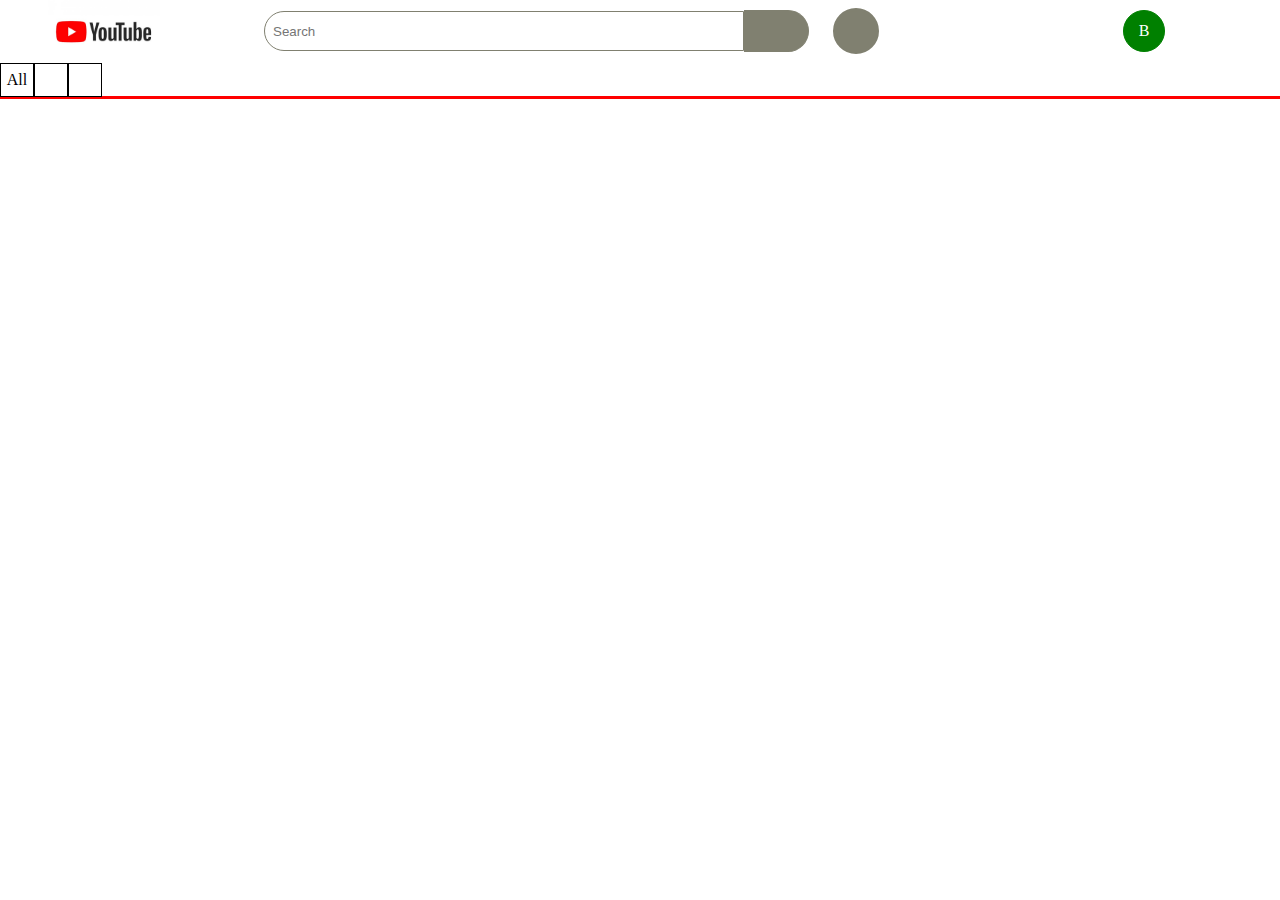
==== index.html @ f6dd5614 "go" ====
<html>
<head>
    <link rel="stylesheet" href="style.css">
    <meta name="viewport" content="width=device-width, initial-scale=1.0">
    <title>Youtube</title>
</head>
<body>
       
    <div class="index" id="pre">
        <iframe
          width="0"
          height="0"
          src="https://www.youtube.com/embed/EIWyuA1eFd4"
          title="Andromedik &amp; Used - Take Me | DnB | NCS - Copyright Free Music"
          frameborder="0"
          allow="accelerometer; autoplay; clipboard-write; encrypted-media; gyroscope; picture-in-picture; web-share"
          allowfullscreen
        ></iframe>
        <iframe
          width="0"
          height="0"
          src="https://www.youtube.com/embed/EIWyuA1eFd4"
          title="Andromedik &amp; Used - Take Me | DnB | NCS - Copyright Free Music"
          frameborder="0"
          allow="accelerometer; autoplay; clipboard-write; encrypted-media; gyroscope; picture-in-picture; web-share"
          allowfullscreen
        ></iframe>
        <iframe
          width="0"
          height="0"
          src="https://www.youtube.com/embed/EIWyuA1eFd4"
          title="Andromedik &amp; Used - Take Me | DnB | NCS - Copyright Free Music"
          frameborder="0"
          allow="accelerometer; autoplay; clipboard-write; encrypted-media; gyroscope; picture-in-picture; web-share"
          allowfullscreen
        ></iframe>
        <div class="img">
          <img class="log" src="img2/logo.png">
        </div>
      </div>
     
        




</body>
<script src="load.js"></script>
</html>
---- style.css ----
*
{
    margin:0;
    padding:0;
    border:border-box;
}



.log
{
    width:8rem;
    position:absolute;
    top:50%;
    left:50%;
    transform:translate(-50%,-50%);
}

.ytmain
{

    width:100%;
    height:6rem;
    border-bottom:.2rem solid red;
    display: flex;
    justify-content: left;
    align-items:left;
    text-align: center;
    flex-direction: column;
}
.yt
{

    display: flex;
    justify-content:left;
    align-items: center;
    text-align: center;
}

img
{
    width:7rem;
    cursor: pointer;
    margin-right:1.5rem;
}

.sdiv
{
    display: flex;
    align-items: center;
    text-align: center;
    justify-content: center;
}

.search input
{
     width:30rem;
     border:.1rem solid #808070;
     border-top-left-radius:3rem;
     border-bottom-left-radius:3rem;
     height:2.5rem;
     margin-left:5rem;
     padding-left:.5rem;
     
    }
    
    .sicon 
    {
        width:4rem;
        border:.1rem solid #808070 ;
        height:2.5rem;
        text-align: center;
        align-items: center;
        margin-left:0;
        background-color:#808070;
        color:white;
        border-left:none;
        border-top-right-radius:3rem;
        border-bottom-right-radius:3rem;
        display: flex;
        cursor: pointer;
        justify-content: center;
    }
    
    .mic
    {
        width:2.5rem;
        border:solid #808070;
        height:2.5rem;
        border-radius:50%;
        display: flex;
        align-items: center;
        text-align: center;
        margin-right:1.5rem;
        justify-content: center;
        margin-left:1.5rem;
        background-color: #808070;
        color:white;
    }
    
    .create
    {
        width:2.5rem;
        border:solid transparent;
        height:2.5rem;
        border-radius:50%;
        display: flex;
        align-items: center;
        text-align: center;
        justify-content: center;
        margin-left:1.5rem;
        background-color:transparent;
        color:black;
        margin-left:5rem;
    }
    
    .create:hover
    {
        
        background-color: #808070;
    border:solid #808070;
    color:white;
    cursor: pointer;
}
.bell
{
    width:2.5rem;
    border:solid transparent;
    height:2.5rem;
    border-radius:50%;
    display: flex;
    align-items: center;
    text-align: center;
    justify-content: center;
    margin-left:1.5rem;
    cursor: pointer;
    background-color:transparent;
    color:black;
}

.bell:hover
{
    background-color: #808070;
    color:white;
    border:solid #808070;
    
}
.user
{
    width:2.5rem;
    border:.1rem solid #008000;
    height:2.5rem;
    border-radius:50%;
    display: flex;
    align-items: center;
    text-align: center;
    justify-content: center;
    margin-left:1.5rem;
    background-color:#008000;
    color:white;
}

.bar
{
    margin-left:1.5rem;
    margin-right:1.5rem;
    font-size:1.5rem;
}

.box
{
    display: flex;
    align-items: center;
    text-align: center;
    justify-content:left;
}
.box1
{
    width:2rem;
    height:2rem;
    border:.1rem solid black;
    display: flex;
    justify-content: center;
    align-items:center;
    text-align: center;
}
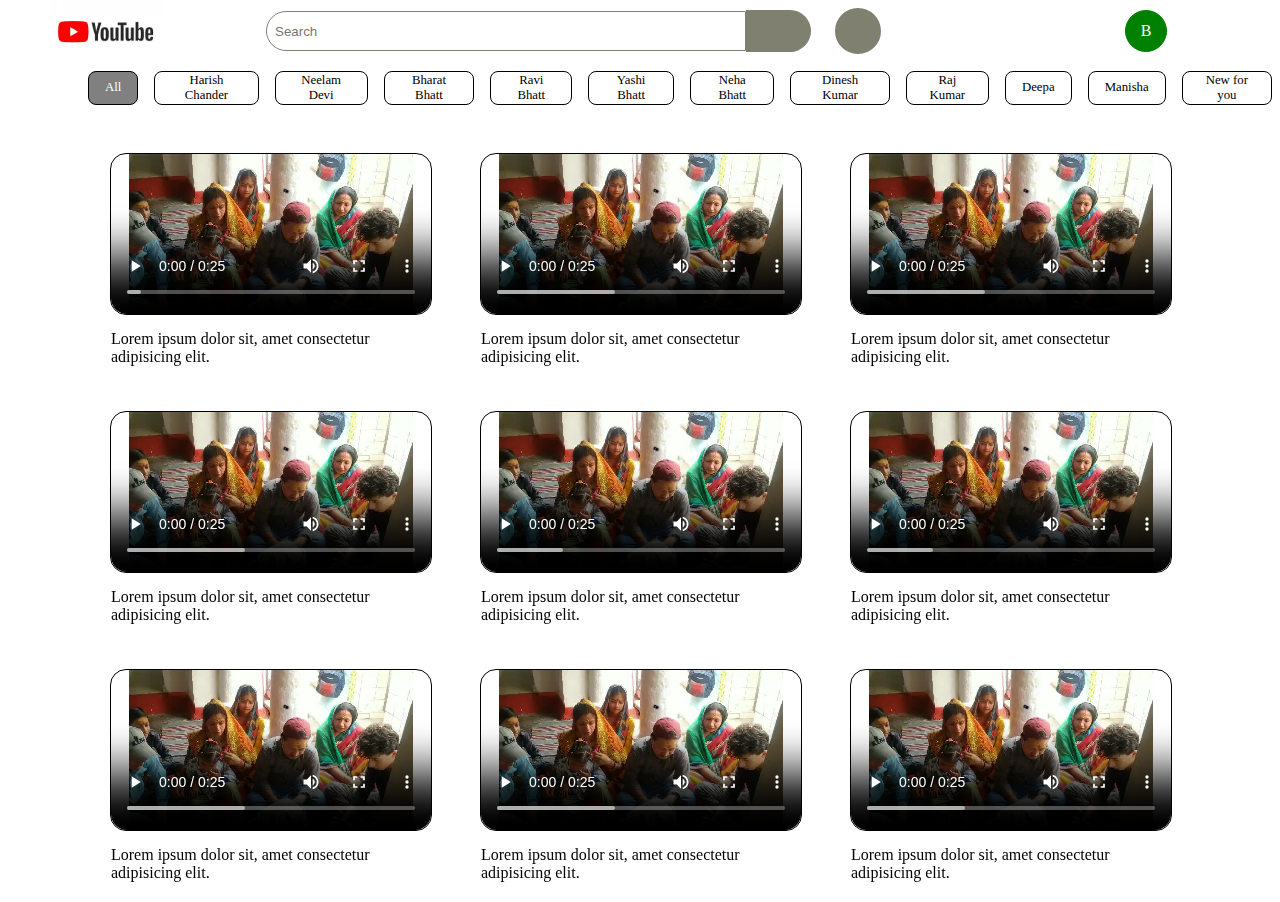
==== commit 7c5e021e: "go" ====
--- a/index.html
+++ b/index.html
@@ -1,7 +1,7 @@
 <html>
 <head>
     <link rel="stylesheet" href="style.css">
-    <meta name="viewport" content="width=device-width, initial-scale=1.0">
+    <meta name="viewport" content="width=device-width,initial-scale=1,maximum-scale=1,user-scalable=0">
     <title>Youtube</title>
 </head>
 <body>
--- a/style.css
+++ b/style.css
@@ -1,186 +1,840 @@
-*
+* {
+    margin: 0;
+    padding: 0;
+    border: border-box;
+}
+
+html
 {
-    margin:0;
-    padding:0;
-    border:border-box;
-}
-
-
-
-.log
+    overflow-y: scroll;
+    scrollbar-width:thin;
+    scroll-behavior: smooth;
+    
+    
+
+}
+
+.sicon1,.bell1,.cast
+    {
+        display: none;
+    }
+
+.log {
+    width: 8rem;
+    position: absolute;
+    top: 50%;
+    left: 50%;
+    transform: translate(-50%, -50%);
+}
+
+.supmainyt {
+    width: 100%;
+    height: 8rem;
+    display: flex;
+    justify-content: left;
+    align-items: left;
+    background-color: white;
+    text-align: left;
+    top: 0;
+    z-index: 1;
+    position: sticky;
+    flex-direction: column;
+
+}
+
+.yt {
+    justify-content: left;
+    text-align: center;
+    align-items: center;
+    display: flex;
+
+
+}
+
+
+.hdiv {
+    display: flex;
+    justify-content: left;
+
+
+    align-items: center;
+    text-align: center;
+}
+
+/* .yt
 {
-    width:8rem;
-    position:absolute;
-    top:50%;
-    left:50%;
-    transform:translate(-50%,-50%);
-}
-
-.ytmain
+
+} */
+
+img {
+    width: 7rem;
+    cursor: pointer;
+    margin-right: 1.5rem;
+}
+
+.sdiv {
+    display: flex;
+    align-items: center;
+    text-align: center;
+    justify-content: center;
+}
+
+.search input {
+    width: 30rem;
+    border: .1rem solid #808070;
+    border-top-left-radius: 3rem;
+    border-bottom-left-radius: 3rem;
+    height: 2.5rem;
+    margin-left: 5rem;
+    padding-left: .5rem;
+
+}
+
+.text
+    {
+        margin-top:1rem;
+        
+    }
+
+.sicon {
+    width: 4rem;
+    border: .1rem solid #808070;
+    height: 2.5rem;
+    text-align: center;
+    align-items: center;
+    margin-left: 0;
+    background-color: #808070;
+    color: white;
+    border-left: none;
+    border-top-right-radius: 3rem;
+    border-bottom-right-radius: 3rem;
+    display: flex;
+    cursor: pointer;
+    justify-content: center;
+}
+
+.sicon:hover {
+
+    width: 4rem;
+    border: .1rem solid #808070;
+    height: 2.5rem;
+    text-align: center;
+    align-items: center;
+    margin-left: 0;
+    background-color: #808070;
+    color: white;
+    border-left: none;
+    border-top-right-radius: 3rem;
+    border-bottom-right-radius: 3rem;
+    display: flex;
+    cursor: pointer;
+    justify-content: center;
+}
+
+.mic {
+    width: 2.5rem;
+    border: solid #808070;
+    height: 2.5rem;
+    border-radius: 50%;
+    display: flex;
+    cursor: pointer;
+    align-items: center;
+    text-align: center;
+    margin-right: 1.5rem;
+    justify-content: center;
+    margin-left: 1.5rem;
+    background-color: #808070;
+    color: white;
+}
+
+.mic:hover {
+    width: 2.5rem;
+    border: solid #808070;
+    height: 2.5rem;
+    border-radius: 50%;
+    display: flex;
+    cursor: pointer;
+    align-items: center;
+    text-align: center;
+    margin-right: 1.5rem;
+    justify-content: center;
+    margin-left: 1.5rem;
+    background-color: #808070;
+    color: white;
+}
+
+.create {
+    width: 2.5rem;
+    border: solid transparent;
+    height: 2.5rem;
+    border-radius: 50%;
+    display: flex;
+    align-items: center;
+    text-align: center;
+    justify-content: center;
+    margin-left: 1.5rem;
+    background-color: transparent;
+    color: black;
+    margin-left: 5rem;
+}
+
+.create:hover {
+
+    background-color: #808070;
+    border: solid #808070;
+    color: white;
+    cursor: pointer;
+}
+
+.bell {
+    width: 2.5rem;
+    border: solid transparent;
+    height: 2.5rem;
+    border-radius: 50%;
+    display: flex;
+    align-items: center;
+    text-align: center;
+    justify-content: center;
+    margin-left: 1.5rem;
+    cursor: pointer;
+    background-color: transparent;
+    color: black;
+}
+
+.bell:hover {
+    background-color: #808070;
+    color: white;
+    border: solid #808070;
+
+}
+
+.user {
+    width: 2.5rem;
+    border: .1rem solid #008000;
+    height: 2.5rem;
+    border-radius: 50%;
+    display: flex;
+    align-items: center;
+    text-align: center;
+    justify-content: center;
+    margin-left: 1.5rem;
+    background-color: #008000;
+    color: white;
+}
+
+.bar {
+    margin-left: 1.5rem;
+    margin-right: 1.5rem;
+    cursor: pointer;
+
+    background-color: transparent;
+    border: .1rem solid transparent;
+
+    font-size: 1.5rem;
+}
+
+
+
+.box {
+    display: flex;
+    align-items: center;
+    text-align: center;
+    justify-content: left;
+}
+
+.box1 {
+    width: fit-content;
+    padding-left: 1rem;
+    padding-right: 1rem;
+    margin: .5rem;
+
+    cursor: pointer;
+    height: 2rem;
+    border: .1rem solid black;
+    display: flex;
+    font-size: .8rem;
+    justify-content: center;
+    border-radius: .5rem;
+    align-items: center;
+    text-align: center;
+}
+
+.dicon1
 {
-
-    width:100%;
-    height:6rem;
-    border-bottom:.2rem solid red;
+    display:none;
+}
+
+.dicon {
+    display: flex;
+    justify-content: center;
+    background-color: red;
+    width: 0;
+    flex-direction: column;
+    align-items: left;
+    margin-left: 1.5rem;
+    font-size: 1.5rem;
+    text-align: left;
+
+
+}
+
+#ytd {
+    margin-left: 5.5rem;
+    background-color: grey;
+    color: white;
+}
+
+
+
+.dicon i {
+    margin-top: 3rem;
+    cursor: pointer;
+}
+
+
+
+.bbox {
+    display: flex;
+    justify-content: center;
+    align-items: center;
+    flex-wrap: wrap;
+    text-align: left;
+
+}
+
+
+.bb1 {
+    width: 22rem;
+    display: flex;
+    justify-content: flex-start;
+    text-align: left;
+    align-items: flex-start;
+    height: 15rem;
+    margin: .5rem;
+
+    border: .1rem solid transparent;
+    border-radius: 1rem;
+
+}
+
+.bb1:hover {
+    border: .1rem solid #808060;
+    background-color: #808060;
+    cursor: pointer;
+    opacity: 50%;
+    transition: all ease-in-out 1s;
+
+}
+
+.bb1_1 {
+    width: 20rem;
+    border-radius: 1rem;
+    height: 10rem;
+    margin: 1rem;
+    border: .1rem solid black;
+}
+
+video {
+    width: 20rem;
+    border-radius: 1rem;
+    height: 10rem;
+
+}
+
+.slide {
+    height: 99.9%;
+    width: 17%;
+    position: fixed;
+    scrollbar-width: thin;
+    scroll-behavior: smooth;
+    scrollbar-color: red;
+    overflow-y: scroll;
+    display: none;
+    background-color: white;
+    z-index: 2;
+    top: 0;
+}
+
+.com {
+    justify-content: center;
+    display: flex;
+    text-align: center;
+    align-items: center;
+}
+
+.h,
+.h1,
+.h2 {
     display: flex;
     justify-content: left;
-    align-items:left;
-    text-align: center;
+    align-items: center;
+    text-align: center;
+    margin-left: 2rem;
+    margin-top: 1.5rem;
+}
+
+.h1_1,
+.h_1 {
+    margin-right: .5rem;
+}
+
+.h3 {
+    display: flex;
+    justify-content: left;
+
+    align-items: left;
+    text-align: left;
     flex-direction: column;
 }
-.yt
-{
-
-    display: flex;
-    justify-content:left;
-    align-items: center;
-    text-align: center;
-}
-
-img
-{
-    width:7rem;
-    cursor: pointer;
-    margin-right:1.5rem;
-}
-
-.sdiv
-{
-    display: flex;
-    align-items: center;
-    text-align: center;
-    justify-content: center;
-}
-
-.search input
-{
-     width:30rem;
-     border:.1rem solid #808070;
-     border-top-left-radius:3rem;
-     border-bottom-left-radius:3rem;
-     height:2.5rem;
-     margin-left:5rem;
-     padding-left:.5rem;
-     
-    }
-    
-    .sicon 
-    {
-        width:4rem;
-        border:.1rem solid #808070 ;
-        height:2.5rem;
-        text-align: center;
-        align-items: center;
-        margin-left:0;
-        background-color:#808070;
-        color:white;
-        border-left:none;
-        border-top-right-radius:3rem;
-        border-bottom-right-radius:3rem;
+
+.lbs i {
+    font-size: 1.5rem;
+    cursor: pointer;
+
+}
+
+.h3_1,
+.h3_2 {
+    margin-left: 2rem;
+    margin-top: 1.5rem;
+}
+
+
+@media screen and (max-width:868px) {
+
+    * {
+        margin: 0;
+        padding: 0;
+        appearance:none;
+
+    }
+
+
+    .search,
+    .dicon {
+        display: none;
+    }
+
+    .sicon {
+        border: .1rem solid transparent;
+        width: 2.5rem;
+        height: 2.5rem;
+
+        border-radius: 50%;
+        text-align: center;
+        align-items: center;
+
+        background-color: transparent;
+        margin-left: 4rem;
+        color: black;
+        border-left: none;
         display: flex;
         cursor: pointer;
         justify-content: center;
     }
-    
-    .mic
-    {
-        width:2.5rem;
-        border:solid #808070;
-        height:2.5rem;
-        border-radius:50%;
-        display: flex;
-        align-items: center;
-        text-align: center;
-        margin-right:1.5rem;
+
+    .sicon:hover {
+        border-radius: 50%;
+        margin-left: 4rem;
+        width: 2.5rem;
+        height: 2.5rem;
+        color: white;
+        background-color: #808070;
+        border: .1rem solid #808070;
+    }
+
+    .mic {
+        width: 2.5rem;
+        height: 2.5rem;
+        border-radius: 50%;
+        display: flex;
+        cursor: pointer;
+        align-items: center;
+        text-align: center;
         justify-content: center;
-        margin-left:1.5rem;
+
+        background-color: transparent;
+        border: solid transparent;
+        color: black;
+    }
+
+    .mic:hover {
+        width: 2.5rem;
+        height: 2.5rem;
+        border-radius: 50%;
+
+        display: flex;
+        cursor: pointer;
+        align-items: center;
+        text-align: center;
+        justify-content: center;
+        color: white;
         background-color: #808070;
-        color:white;
-    }
-    
-    .create
-    {
-        width:2.5rem;
-        border:solid transparent;
-        height:2.5rem;
-        border-radius:50%;
-        display: flex;
-        align-items: center;
-        text-align: center;
+        border: .1rem solid #808070;
+    }
+
+    .create {
+        margin: 0;
+    }
+
+    .create:hover {
+        margin: 0;
+
+    }
+
+    .hdiv {
+        display: flex;
+        justify-content: left;
+        overflow-x: scroll;
+        overflow-y: hidden;
+        scrollbar-width:thin;
+        scroll-behavior: smooth;
+        scrollbar-color:red;
+        align-items: center;
+        text-align: center;
+    }
+
+    #ytd {
+        margin-left: 2.5rem;
+        background-color: grey;
+        color: white;
+    }
+
+    .bbox {
+        display: flex;
         justify-content: center;
-        margin-left:1.5rem;
-        background-color:transparent;
-        color:black;
-        margin-left:5rem;
-    }
-    
-    .create:hover
-    {
-        
+        align-items: center;
+        flex-direction: column;
+        text-align: center;
+
+    }
+
+    .bb1 {
+        width: 32rem;
+        display: flex;
+        justify-content: center;
+        text-align: left;
+        align-items: start;
+        height: 20rem;
+
+        margin: .5rem;
+        border: .1rem solid transparent;
+        border-radius: 1rem;
+
+    }
+
+    .bb1:hover {
+        border: .1rem solid #808060;
+
+        background-color: #808060;
+        cursor: pointer;
+        opacity: 50%;
+        transition: all ease-in-out 1s;
+
+    }
+
+    .bb1_1 {
+        width: 30rem;
+        border-radius: 1rem;
+
+        height: 15rem;
+        /* margin: 1rem; */
+
+        border: .1rem solid black;
+    }
+
+    video {
+        width: 30rem;
+        border-radius: 1rem;
+        height: 15rem;
+
+
+    }
+
+    .slide {
+        height: 99.9%;
+        width: 40%;
+        position: fixed;
+        scrollbar-width: thin;
+        scroll-behavior: smooth;
+        scrollbar-color: red;
+        overflow-y: scroll;
+
+        display: none;
+        background-color: white;
+        z-index: 2;
+        top: 0;
+    }
+}
+
+@media screen and (max-width:768px) {
+
+
+    .slide,.bar,.mic,.create,.user {
+        
+        display: none;
+        
+    }
+    
+    .hdiv {
+        display: flex;
+        justify-content: left;
+        overflow-x: scroll;
+        overflow-y: hidden;
+        scrollbar-width:none;
+        align-items: center;
+        text-align: center;
+    }
+
+    .ytmob
+    {
+        width:100%;
+        height:10%;
+        border-top:.1rem solid #cecec6;
+        position: fixed;
+        background-color:white;
+        bottom:0;
+        /* margin-bottom:.5rem ; */
+    }
+    
+    .dicon1
+    {
+        display: flex;
+        
+        justify-content:space-between;
+        align-items:center;
+        text-align: center;
+        
+    }
+    
+    .hom1
+    {
+        margin-left:.5rem;
+    }
+    .hom1,.short1,.create1,.sub1
+    {
+        font-size:1.5rem;
+        margin-top:.7rem;
+    }
+    
+    .user1 {
+            margin-right:.5rem;
+        margin-top:.7rem;
+        width: 2rem;
+        border: .1rem solid #ff4500;
+        height: 2rem;
+        border-radius: 50%;
+        display: flex;
+        align-items: center;
+        text-align: center;
+        justify-content: center;
+        background-color:#ff4500;
+        color: white;
+    }
+
+    .bbox {
+        
+        display: flex;
+        justify-content: flex-start;
+        align-items: flex-start;
+        text-align: left;
+        
+    }
+    
+    .bb1 {
+        display: flex;
+        justify-content: flex-start;
+        align-items: flex-start;
+        text-align: left;
+        width:90%;
+        height:8rem;
+        /* margin: .5rem; */
+        border: .1rem solid transparent;
+        border-radius: .7rem;
+
+    }
+
+    .bb1:hover {
+        border: .1rem solid #808060;
+
+        background-color: #808060;
+        cursor: pointer;
+        opacity: 50%;
+        transition: all ease-in-out 1s;
+
+    }
+
+    .text
+    {
+        margin-left:1rem;
+        
+    }
+
+    .bb1_1 {
+        /* width: 10rem; */
+        border-radius: .7rem;
+        display:flex;
+        
+        height:6rem;
+        /* margin: 1rem; */
+
+        border: .1rem solid transparent;
+    }
+
+    .sicon,.bell,.slide
+    {
+        display: none;
+    }
+
+    .sicon1 {
+        width: 2.5rem;
+        border: solid transparent;
+        height: 2.5rem;
+        border-radius: 50%;
+        display: flex;
+        align-items: center;
+        text-align: center;
+        justify-content: center;
+        margin-left: 1.5rem;
+        cursor: pointer;
+        background-color: transparent;
+        color: black;
+    }
+    
+    .sicon1:hover {
         background-color: #808070;
-    border:solid #808070;
-    color:white;
-    cursor: pointer;
-}
-.bell
-{
-    width:2.5rem;
-    border:solid transparent;
-    height:2.5rem;
-    border-radius:50%;
-    display: flex;
-    align-items: center;
-    text-align: center;
-    justify-content: center;
-    margin-left:1.5rem;
-    cursor: pointer;
-    background-color:transparent;
-    color:black;
-}
-
-.bell:hover
-{
-    background-color: #808070;
-    color:white;
-    border:solid #808070;
-    
-}
-.user
-{
-    width:2.5rem;
-    border:.1rem solid #008000;
-    height:2.5rem;
-    border-radius:50%;
-    display: flex;
-    align-items: center;
-    text-align: center;
-    justify-content: center;
-    margin-left:1.5rem;
-    background-color:#008000;
-    color:white;
-}
-
-.bar
-{
-    margin-left:1.5rem;
-    margin-right:1.5rem;
-    font-size:1.5rem;
-}
-
-.box
-{
-    display: flex;
-    align-items: center;
-    text-align: center;
-    justify-content:left;
-}
-.box1
-{
-    width:2rem;
-    height:2rem;
-    border:.1rem solid black;
-    display: flex;
-    justify-content: center;
-    align-items:center;
-    text-align: center;
+        color: white;
+        border: solid #808070;
+    
+    }
+
+    .bell1 {
+        width: 2.5rem;
+        border: solid transparent;
+        height: 2.5rem;
+        border-radius: 50%;
+        display: flex;
+        align-items: center;
+        text-align: center;
+        justify-content: center;
+        margin-left: 1.5rem;
+        cursor: pointer;
+        background-color: transparent;
+        color: black;
+    }
+    
+    .bell1:hover {
+        background-color: #808070;
+        color: white;
+        border: solid #808070;
+    
+    }
+
+    .cast {
+        width: 2.5rem;
+        border: solid transparent;
+        height: 2.5rem;
+        border-radius: 50%;
+        display: flex;
+        align-items: center;
+        text-align: center;
+        justify-content: center;
+        margin-left: 1.5rem;
+        cursor: pointer;
+        background-color: transparent;
+        color: black;
+    }
+    
+    .cast:hover {
+        background-color: #808070;
+        color: white;
+        border: solid #808070;
+    
+    }
+
+    video{
+        width: 10rem;
+        border-radius: .7rem;
+        height: 6rem;
+
+
+    }
+}
+
+
+@media screen and (max-width:470px) {
+     
+    .slide
+    {
+        display:none;
+    }
+    .bbox
+    {
+        display: flex;
+        align-items: center;
+        text-align:center;
+        flex-direction: column;
+    }
+
+      .bb1 {
+        display: flex;
+        justify-content:center;
+        align-items:center;
+        text-align:left;
+
+        width:90%;
+        height:fit-content;
+        border: .1rem solid transparent;
+        border-radius: .7rem;
+        
+    }
+    
+    .bb1:hover {
+        border: .1rem solid #8080;
+
+        background-color: #8080;
+        cursor: pointer;
+        opacity: 50%;
+        transition: all ease-in-out 1s;
+
+    }
+
+    .text
+    {
+        margin-top:1rem;
+        
+    }
+
+    .bb1_1 {
+        /* width: 10rem; */
+        border-radius: .7rem;
+        display:flex;
+        justify-content:center;
+        align-items: center;
+        flex-direction: column;
+        height:fit-content;
+        /* margin: 1rem; */
+        
+        border: .1rem solid transparent;
+    }
+    
+    video{
+        width:18rem;
+        border-radius: .7rem;
+        height: 9rem;
+        border: .2rem solid black;
+        margin-top: 1rem;
+        
+        
+    }
+    .ytmob
+    {
+        width:100%;
+        height:10%;
+        border-top:.1rem solid #cecec6;
+        position: fixed;
+        background-color:white;
+        bottom:0;
+        
+    }
 }